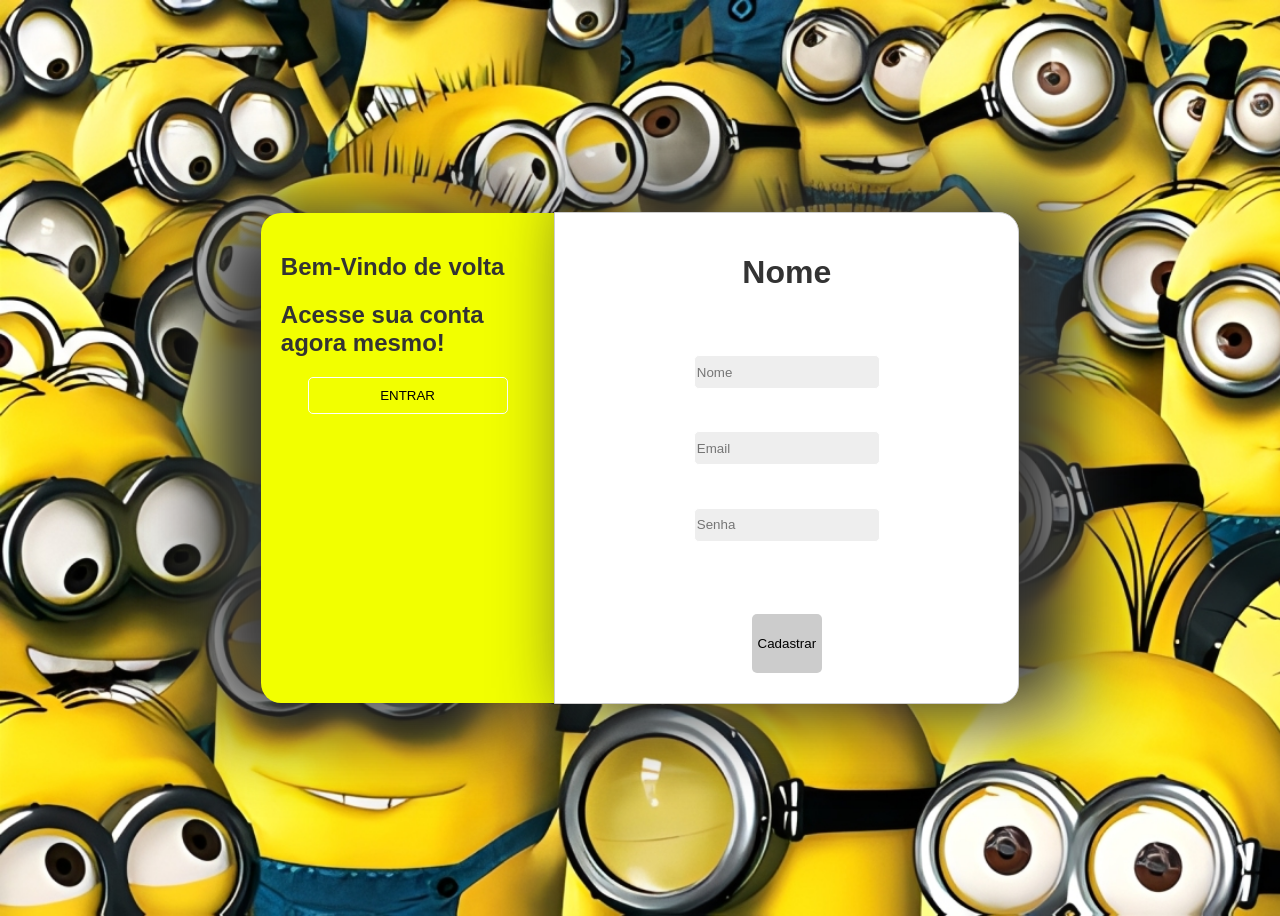
==== index.html @ f3652b9f "TESTE01" ====
<!DOCTYPE html>
<html lang="pt-br">
<head>
    <meta charset="UTF-8">
    <meta name="viewport" content="width=device-width, initial-scale=1.0">
    <title>Document</title>

    <style>
        
        body{
            font-family: Arial, Helvetica, sans-serif;
            background-color:#F5F5F5;
             height: 100vh;
            
            color: #333333;
            display: flex;
            align-items: center;
            background-image: url(minions-bg.png);
            background-repeat: no-repeat;
            background-size: cover;
            
        }
        main{
            border: solid 1px#CCCCCC;
            box-shadow: 40px -5px 80px 15px;
            width: 400px;
            margin: auto;
            margin-right: 20%;
             padding: 20px;
            border-bottom-right-radius: 20px;
            border-top-right-radius: 20px;
            background-color: #FFFFFF;
            justify-items: center;
            text-align: center;
            width: 50%;
            display: grid;
            
            
            
        }
        input{
            background-color:#EEEEEE ;
            border: solid 0.1px ;
            border-color: white;
            border-radius: 5px;
            height: 30px;
            width: 180px;
            outline: none;
        }
        
        button{
            margin: 10px;
            margin-top:30px ;
            background-color:#CCCCCC;
            border-radius: 5px;
            border: solid 0px ;
            outline: none;

                    }
                    button:hover{
                      
                         transition: 0.4s; 
                          transform: scale(1.2);
                    }
                    button:active{
                        transition: 0.4s;
                        transform: scale(1);
                    }
        .nome:hover{
             transition: 0.3s ;
             background-color: #dbd9d9;
        }
        nav{
            box-shadow: -40px 5px 80px 15px;
            background-color: rgb(242, 255, 0);
            padding: 20px;
           
             flex-direction: row; 
             width: 30%;
             margin-left: 20%;
             border-bottom-left-radius: 20px;
             border-top-left-radius: 20px;
            
        }
        .height{
            height: 50vh;
            
        }
        @media(max-width:901px) {
    nav{
        font-size: 12px;
    }
}
.danav{
   background-color: rgb(242, 255, 0);
   border: 1px solid white;
   padding: 10px;
   margin: 0px;
   width: 200px;

  
}
button,a{
    outline: none;
    color: black;
    text-decoration: none;
}
a{
    outline: none;
}




        
    </style>
</head>
<body>
    <nav class="height">
      <h1>
            Bem-Vindo de volta
        </h1>
        <h2>Acesse sua conta agora mesmo!</h2>
        <div style="text-align: center; margin: 0px;">
            <button class="danav">ENTRAR</button>
        </div>
        
    </nav>
    <main class="height">
        
       <h1>Nome</h1> 
       <input type="text" placeholder="Nome" class="nome">

       <input type="text" placeholder="Email">

       <input type="text" placeholder="Senha">
       
        <button onclick="minhaFuncao()">Cadastrar</button>
<script>
  function minhaFuncao() {
     window.location.href = "Z/minions.html";
  }
</script>

      
    </main>
</body>
</html>
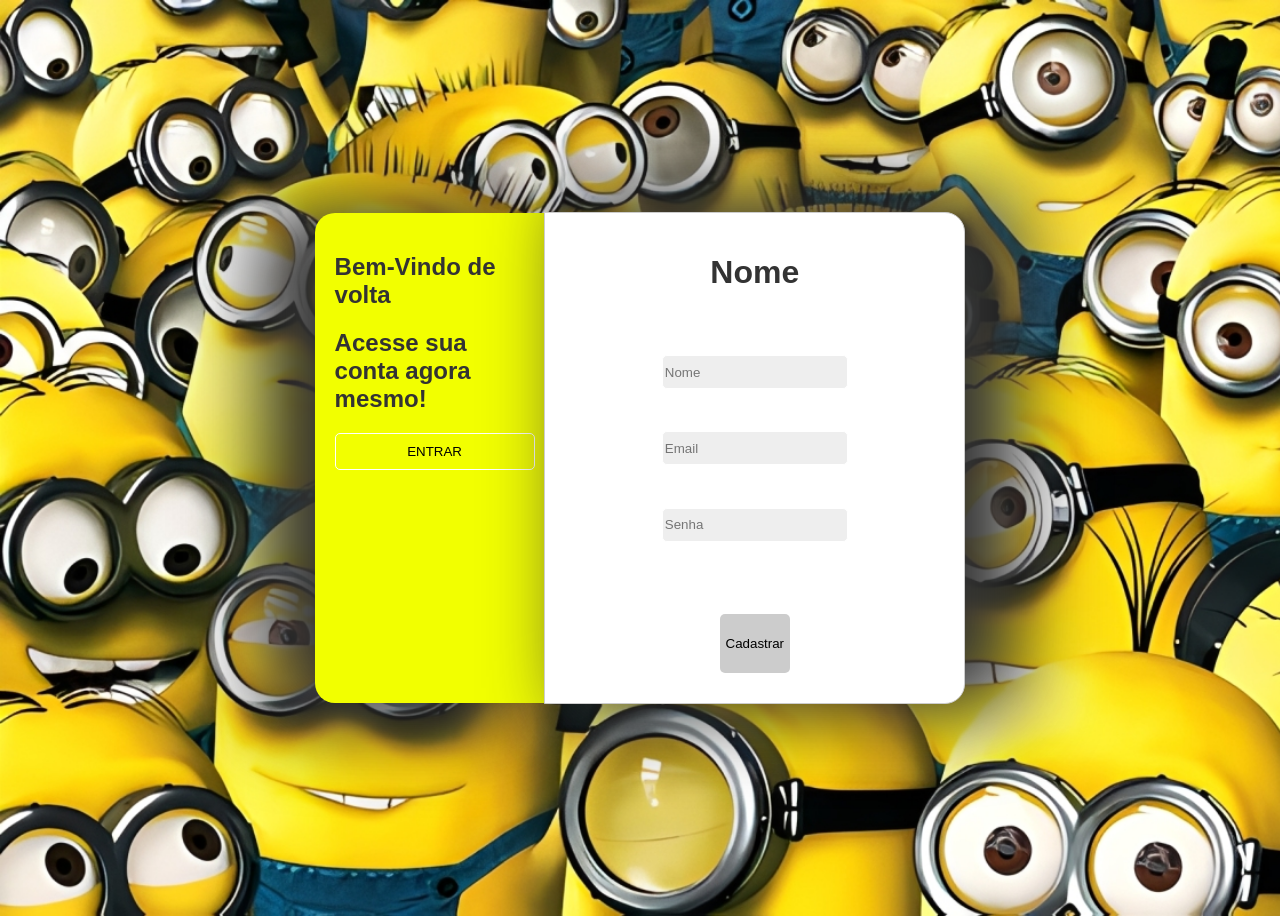
==== commit 2475c656: "Responsividade" ====
--- a/index.html
+++ b/index.html
@@ -25,15 +25,16 @@
             box-shadow: 40px -5px 80px 15px;
             width: 400px;
             margin: auto;
-            margin-right: 20%;
+            margin-right: auto;
              padding: 20px;
             border-bottom-right-radius: 20px;
             border-top-right-radius: 20px;
             background-color: #FFFFFF;
             justify-items: center;
             text-align: center;
-            width: 50%;
+            width: 30%;
             display: grid;
+            margin-left: 0px;
             
             
             
@@ -76,8 +77,8 @@
             padding: 20px;
            
              flex-direction: row; 
-             width: 30%;
-             margin-left: 20%;
+             width: 15%;
+             margin-left: auto;
              border-bottom-left-radius: 20px;
              border-top-left-radius: 20px;
             
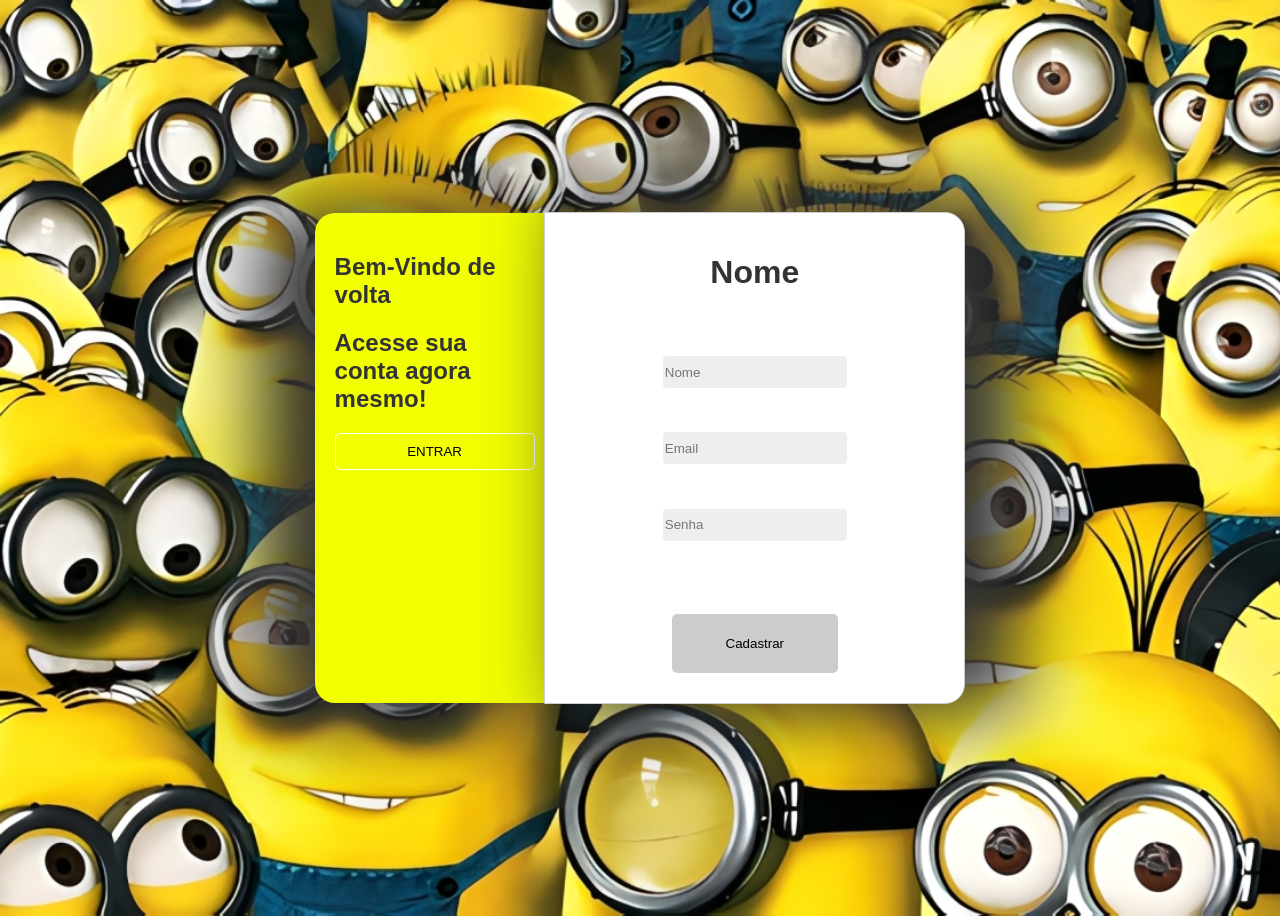
==== commit 9e315985: "." ====
--- a/index.html
+++ b/index.html
@@ -30,7 +30,7 @@
             border-bottom-right-radius: 20px;
             border-top-right-radius: 20px;
             background-color: #FFFFFF;
-            justify-items: center;
+            justify-content: center;
             text-align: center;
             width: 30%;
             display: grid;
